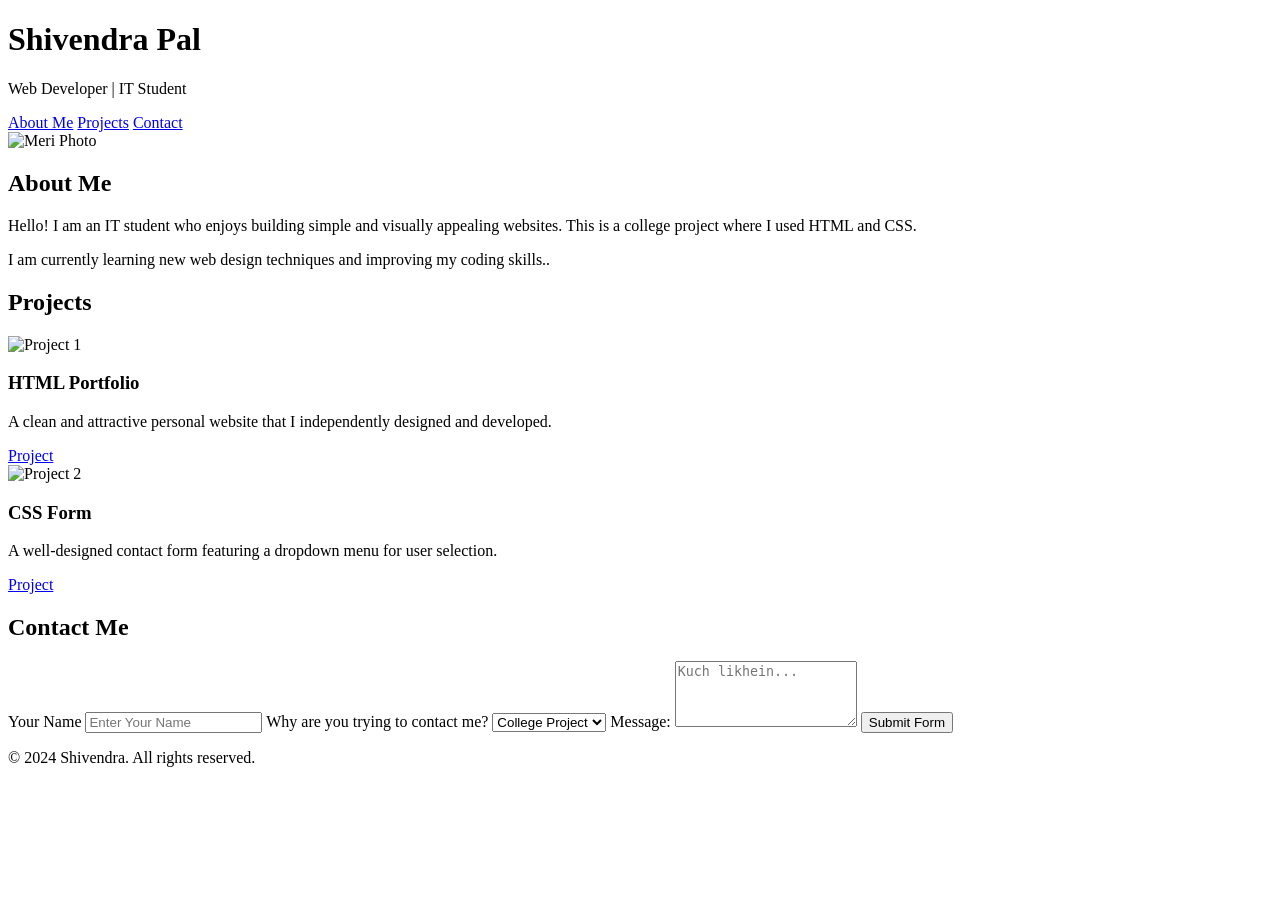
==== index.html @ 1255c3d4 "Create index.html" ====
<!DOCTYPE html>
<html lang="en">
<head>
    <meta charset="UTF-8">
    <meta name="viewport" content="width=device-width, initial-scale=1.0">
    <title>My Creative Portfolio</title>
    <link rel="stylesheet" href="style.css">
</head>
<body>

    <header>
        <h1>Shivendra Pal</h1>
        <p>Web Developer | IT Student</p>
    </header>

    <nav>
        <a href="#about">About Me</a>
        <a href="#projects">Projects</a>
        <a href="#contact">Contact</a>
    </nav>

    <section id="about">
        <div class="row">
            <div class="column image-col">
                <img src="https://media.licdn.com/dms/image/v2/D4E03AQFaMVXfhI9cjA/profile-displayphoto-scale_400_400/B4EZjDdr.kHIAg-/0/1755625998063?e=1779321600&v=beta&t=jMb2UN4_4MPds2scffGntKB-4IocbUIMmIqmXCnMVw0" alt="Meri Photo" class="profile-pic">
            </div>
            
            <div class="column text-col">
                <h2>About Me</h2>
                <p>Hello! I am an IT student who enjoys building simple and visually appealing websites. This is a college project where I used HTML and CSS.</p>
                <p>I am currently learning new web design techniques and improving my coding skills..</p>
            </div>
        </div>
    </section>

    <section id="projects">
        <h2> Projects</h2>
        <div class="card-container">
            
            <div class="card">
                <img src="https://images.unsplash.com/photo-1498050108023-c5249f4df085?w=600&auto=format&fit=crop&q=60" alt="Project 1" class="card-img">
                <h3>HTML Portfolio</h3>
                <p>A clean and attractive personal website that I independently designed and developed.</p>
                <a href="#" class="btn-link">Project </a> </div>

            <div class="card">
                <img src="https://images.unsplash.com/photo-1555066931-4365d14bab8c?w=600&auto=format&fit=crop&q=60" alt="Project 2" class="card-img">
                <h3>CSS Form</h3>
                <p>A well-designed contact form featuring a dropdown menu for user selection.</p>
                <a href="#" class="btn-link">Project </a> </div>

        </div>
    </section>

    <section id="contact">
        <h2>Contact Me</h2>
        <form class="contact-form">
            <label>Your Name </label>
            <input type="text" placeholder="Enter Your Name " required>

            <label>Why are you trying to contact me?</label>
            <select name="reason">
                <option value="project">College Project </option>
                <option value="job">Job / Internship </option>
                <option value="other">Friendship</option>
            </select>

            <label>Message:</label>
            <textarea rows="4" placeholder="Kuch likhein..."></textarea>

            <button type="button" class="btn-submit">Submit Form</button>
        </form>
    </section>

    <footer>
        <p>© 2024 Shivendra. All rights reserved.</p>
    </footer>

</body>
</html>
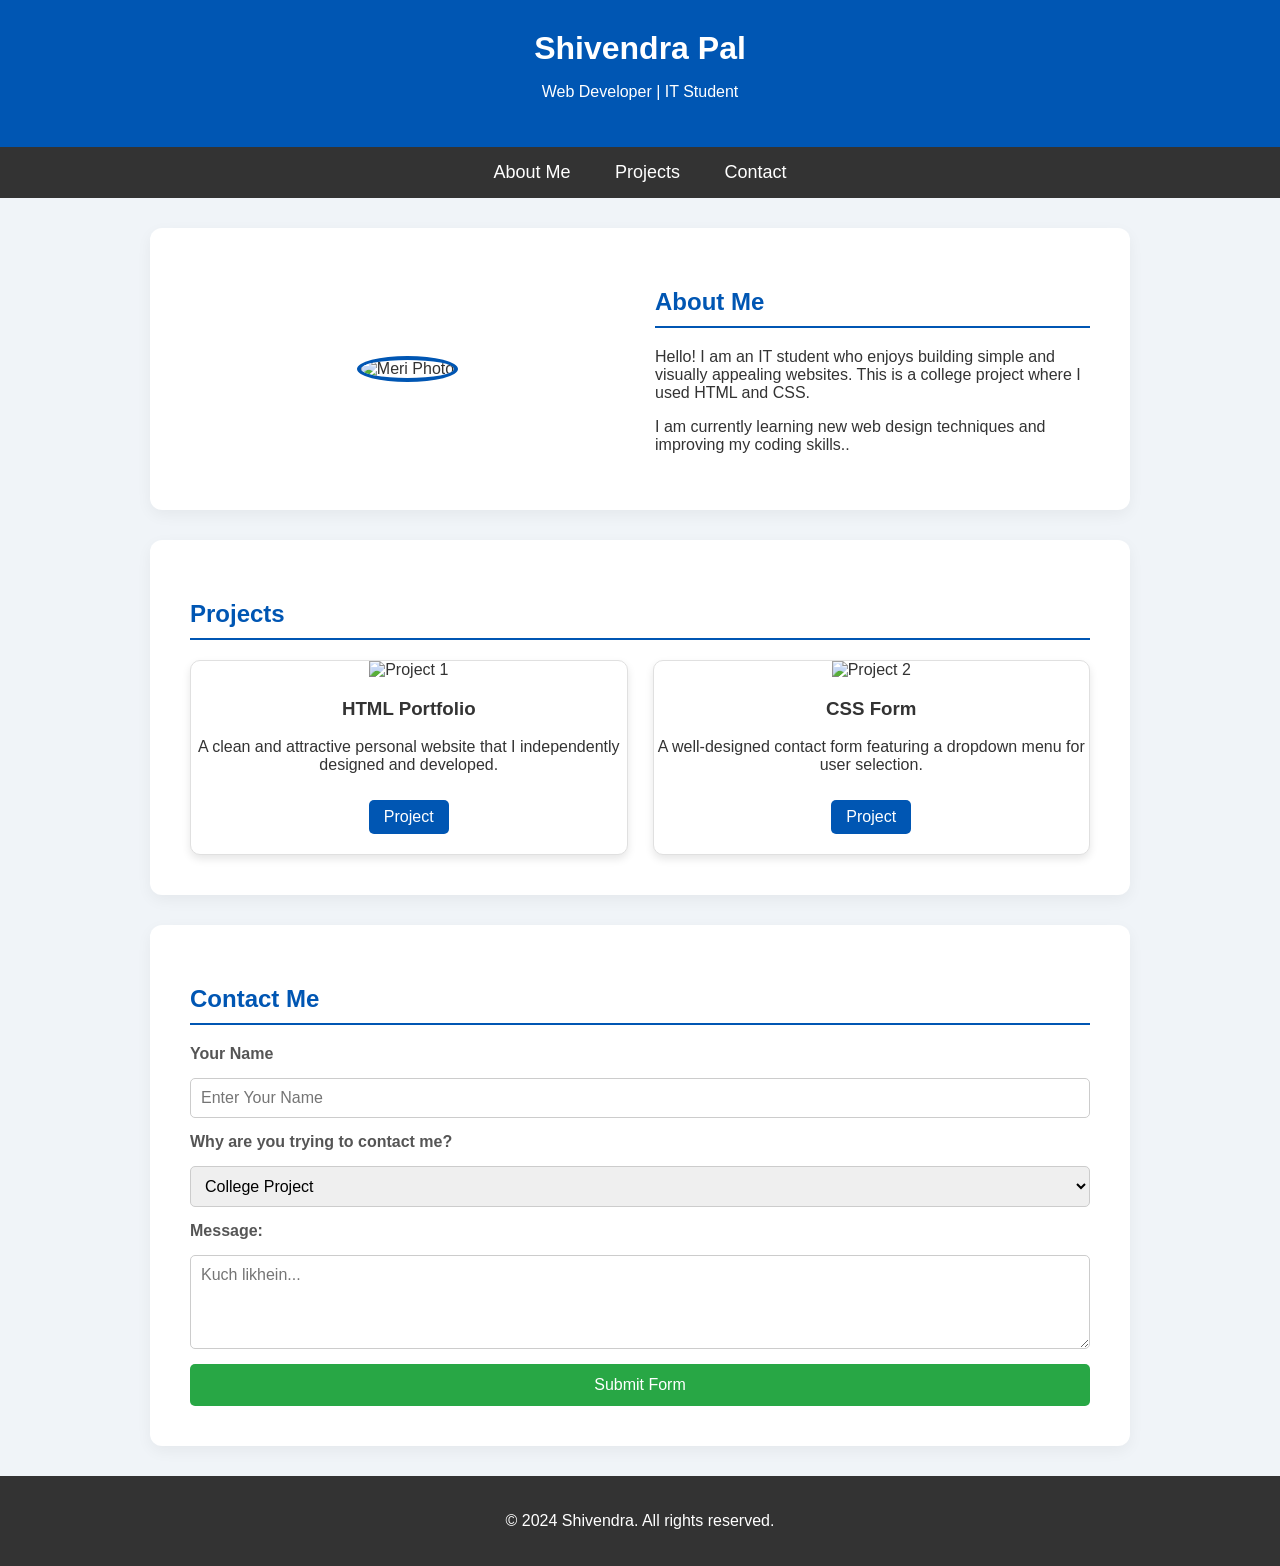
==== commit c69a02f5: "Update index.html" ====
--- a/index.html
+++ b/index.html
@@ -1,6 +1,7 @@
 <!DOCTYPE html>
 <html lang="en">
 <head>
+    <link rel="stylesheet" href="style.css">
     <meta charset="UTF-8">
     <meta name="viewport" content="width=device-width, initial-scale=1.0">
     <title>My Creative Portfolio</title>
--- a/style.css
+++ b/style.css
@@ -0,0 +1,166 @@
+/* Basic Reset & Beautiful Font */
+body {
+    font-family: 'Segoe UI', Tahoma, Geneva, Verdana, sans-serif;
+    margin: 0;
+    padding: 0;
+    background-color: #f0f4f8; /* Halka blueish background */
+    color: #333;
+}
+
+/* Header Styling - Attractive Blue */
+header {
+    background-color: #0056b3;
+    color: white;
+    text-align: center;
+    padding: 30px 20px;
+    box-shadow: 0 4px 6px rgba(0,0,0,0.1);
+}
+
+header h1 { margin: 0; }
+
+/* Navigation Bar (Hyperlinks) */
+nav {
+    background-color: #333;
+    text-align: center;
+    padding: 15px;
+}
+
+nav a {
+    color: white;
+    text-decoration: none;
+    margin: 0 20px;
+    font-size: 18px;
+    transition: color 0.3s; /* Smooth color change */
+}
+
+nav a:hover {
+    color: #4da6ff;
+}
+
+/* Sections General Box */
+section {
+    padding: 40px;
+    margin: 30px auto;
+    max-width: 900px;
+    background-color: white;
+    border-radius: 12px; /* Gol kinare */
+    box-shadow: 0px 5px 15px rgba(0,0,0,0.05); /* Soft shadow */
+}
+
+h2 {
+    color: #0056b3;
+    border-bottom: 2px solid #0056b3;
+    padding-bottom: 10px;
+    margin-bottom: 20px;
+}
+
+/* --- Column Layout (About Section) --- */
+.row {
+    display: flex;
+    align-items: center;
+    gap: 30px;
+}
+
+.column {
+    flex: 1; /* Dono columns ko barabar jagah dega */
+}
+
+.image-col {
+    text-align: center;
+}
+
+.profile-pic {
+    width: 200px;
+    height: 200px;
+    border-radius: 50%; /* Image ko gol (circle) banane ke liye */
+    border: 4px solid #0056b3;
+    object-fit: cover;
+}
+
+/* --- Card Design (Projects Section) --- */
+.card-container {
+    display: flex;
+    gap: 25px;
+}
+
+.card {
+    background-color: #fff;
+    border: 1px solid #e0e0e0;
+    border-radius: 10px;
+    overflow: hidden; /* Image ko card ke andar rakhne ke liye */
+    box-shadow: 0 4px 8px rgba(0,0,0,0.1);
+    flex: 1;
+    text-align: center;
+    padding-bottom: 20px;
+    transition: transform 0.3s; /* Hover par card uthne ka effect */
+}
+
+.card:hover {
+    transform: translateY(-5px); /* Card thoda upar aayega */
+    box-shadow: 0 8px 16px rgba(0,0,0,0.2);
+}
+
+.card-img {
+    width: 100%;
+    height: 150px;
+    object-fit: cover;
+}
+
+.btn-link {
+    display: inline-block;
+    margin-top: 10px;
+    padding: 8px 15px;
+    background-color: #0056b3;
+    color: white;
+    text-decoration: none;
+    border-radius: 5px;
+}
+
+.btn-link:hover {
+    background-color: #003d82;
+}
+
+/* --- Contact Form & Choose Wala (Select) --- */
+.contact-form {
+    display: flex;
+    flex-direction: column;
+    gap: 15px;
+}
+
+.contact-form label {
+    font-weight: bold;
+    color: #555;
+}
+
+.contact-form input, 
+.contact-form select, 
+.contact-form textarea {
+    padding: 10px;
+    border: 1px solid #ccc;
+    border-radius: 5px;
+    font-size: 16px;
+    font-family: inherit;
+}
+
+/* Submit Button */
+.btn-submit {
+    padding: 12px;
+    background-color: #28a745; /* Attractive Green */
+    color: white;
+    border: none;
+    border-radius: 5px;
+    font-size: 16px;
+    cursor: pointer;
+}
+
+.btn-submit:hover {
+    background-color: #218838;
+}
+
+/* Footer */
+footer {
+    text-align: center;
+    padding: 20px;
+    background-color: #333;
+    color: white;
+}
--- a/style.css
+++ b/style.css
@@ -0,0 +1,166 @@
+/* Basic Reset & Beautiful Font */
+body {
+    font-family: 'Segoe UI', Tahoma, Geneva, Verdana, sans-serif;
+    margin: 0;
+    padding: 0;
+    background-color: #f0f4f8; /* Halka blueish background */
+    color: #333;
+}
+
+/* Header Styling - Attractive Blue */
+header {
+    background-color: #0056b3;
+    color: white;
+    text-align: center;
+    padding: 30px 20px;
+    box-shadow: 0 4px 6px rgba(0,0,0,0.1);
+}
+
+header h1 { margin: 0; }
+
+/* Navigation Bar (Hyperlinks) */
+nav {
+    background-color: #333;
+    text-align: center;
+    padding: 15px;
+}
+
+nav a {
+    color: white;
+    text-decoration: none;
+    margin: 0 20px;
+    font-size: 18px;
+    transition: color 0.3s; /* Smooth color change */
+}
+
+nav a:hover {
+    color: #4da6ff;
+}
+
+/* Sections General Box */
+section {
+    padding: 40px;
+    margin: 30px auto;
+    max-width: 900px;
+    background-color: white;
+    border-radius: 12px; /* Gol kinare */
+    box-shadow: 0px 5px 15px rgba(0,0,0,0.05); /* Soft shadow */
+}
+
+h2 {
+    color: #0056b3;
+    border-bottom: 2px solid #0056b3;
+    padding-bottom: 10px;
+    margin-bottom: 20px;
+}
+
+/* --- Column Layout (About Section) --- */
+.row {
+    display: flex;
+    align-items: center;
+    gap: 30px;
+}
+
+.column {
+    flex: 1; /* Dono columns ko barabar jagah dega */
+}
+
+.image-col {
+    text-align: center;
+}
+
+.profile-pic {
+    width: 200px;
+    height: 200px;
+    border-radius: 50%; /* Image ko gol (circle) banane ke liye */
+    border: 4px solid #0056b3;
+    object-fit: cover;
+}
+
+/* --- Card Design (Projects Section) --- */
+.card-container {
+    display: flex;
+    gap: 25px;
+}
+
+.card {
+    background-color: #fff;
+    border: 1px solid #e0e0e0;
+    border-radius: 10px;
+    overflow: hidden; /* Image ko card ke andar rakhne ke liye */
+    box-shadow: 0 4px 8px rgba(0,0,0,0.1);
+    flex: 1;
+    text-align: center;
+    padding-bottom: 20px;
+    transition: transform 0.3s; /* Hover par card uthne ka effect */
+}
+
+.card:hover {
+    transform: translateY(-5px); /* Card thoda upar aayega */
+    box-shadow: 0 8px 16px rgba(0,0,0,0.2);
+}
+
+.card-img {
+    width: 100%;
+    height: 150px;
+    object-fit: cover;
+}
+
+.btn-link {
+    display: inline-block;
+    margin-top: 10px;
+    padding: 8px 15px;
+    background-color: #0056b3;
+    color: white;
+    text-decoration: none;
+    border-radius: 5px;
+}
+
+.btn-link:hover {
+    background-color: #003d82;
+}
+
+/* --- Contact Form & Choose Wala (Select) --- */
+.contact-form {
+    display: flex;
+    flex-direction: column;
+    gap: 15px;
+}
+
+.contact-form label {
+    font-weight: bold;
+    color: #555;
+}
+
+.contact-form input, 
+.contact-form select, 
+.contact-form textarea {
+    padding: 10px;
+    border: 1px solid #ccc;
+    border-radius: 5px;
+    font-size: 16px;
+    font-family: inherit;
+}
+
+/* Submit Button */
+.btn-submit {
+    padding: 12px;
+    background-color: #28a745; /* Attractive Green */
+    color: white;
+    border: none;
+    border-radius: 5px;
+    font-size: 16px;
+    cursor: pointer;
+}
+
+.btn-submit:hover {
+    background-color: #218838;
+}
+
+/* Footer */
+footer {
+    text-align: center;
+    padding: 20px;
+    background-color: #333;
+    color: white;
+}
